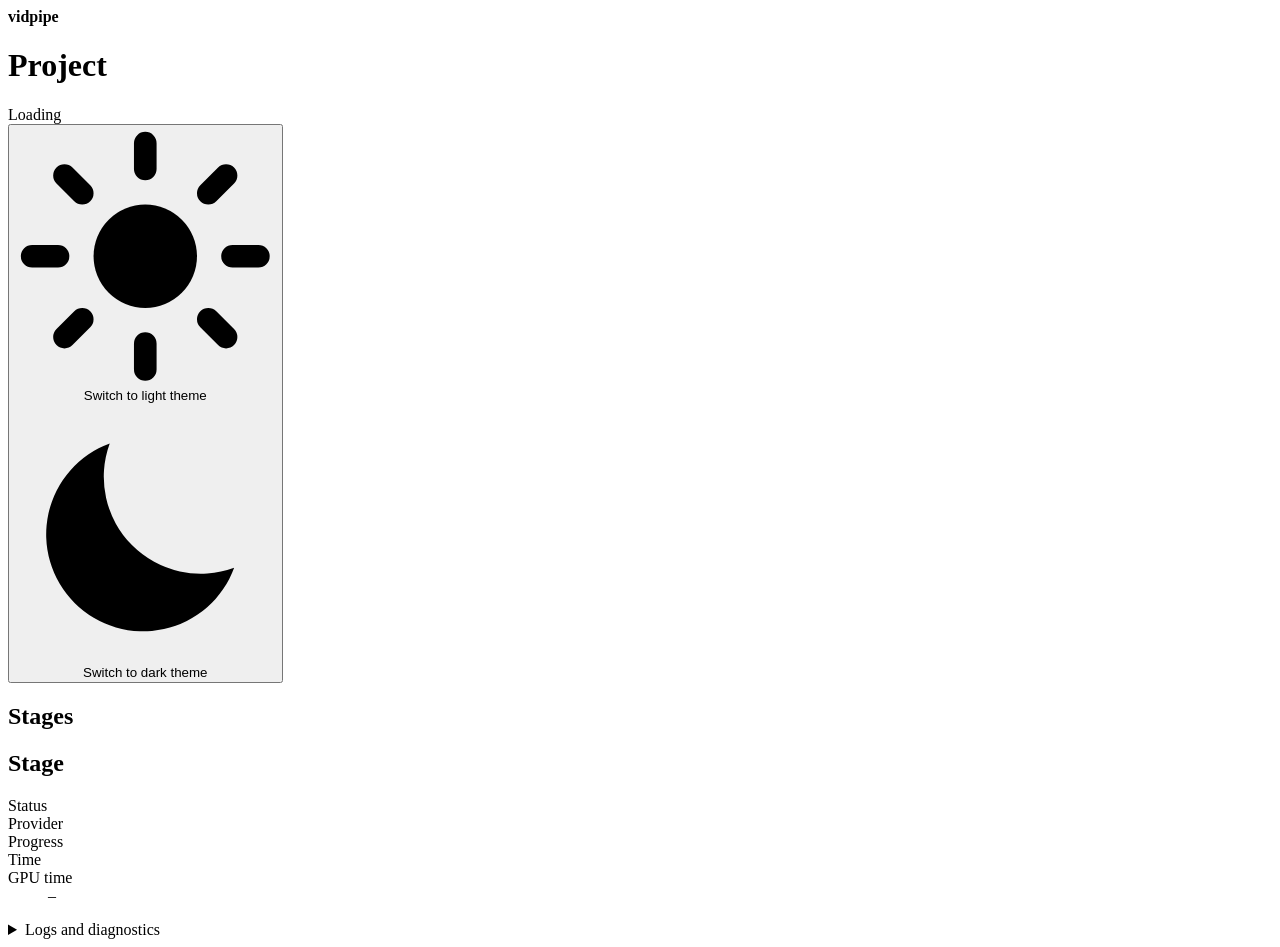
==== src/vidpipe/ui/static/index.html @ 96253e62 "Merge the stage-detail integration into run controls" ====
<!doctype html>
<html lang="en">
  <head>
    <meta charset="utf-8" />
    <meta name="viewport" content="width=device-width, initial-scale=1" />
    <meta name="color-scheme" content="light dark" />
    <script>try{const v=localStorage.getItem("vidpipe-color-scheme");if(v==="light"||v==="dark")document.querySelector('meta[name="color-scheme"]').content=v}catch{}</script>
    <link rel="icon" href="data:," />
    <title>Run · vidpipe</title>
    <link rel="preload" href="/static/fonts/MonaSansVF.woff2" as="font" type="font/woff2" crossorigin />
    <link rel="stylesheet" href="/static/tokens.css" />
    <link rel="stylesheet" href="/static/console.css" />
    <link rel="stylesheet" href="/static/run.css" />
    <link rel="stylesheet" href="/static/detail.css" />
    <script type="module" src="/static/theme.js"></script>
    <script type="module" src="/static/run.js"></script>
  </head>
  <body>
    <header class="masthead">
      <div class="wordmark">
        <strong>vidpipe</strong>
        <h1 id="project-name">Project</h1>
      </div>
      <!-- Views: the Run and Config tabs go here (Config view, ticket 09). -->
      <div class="run-summary" id="run-summary">
        <span class="status" data-status="waiting" id="run-status">
          <span class="status-mark" aria-hidden="true"></span><span class="status-text">Loading</span>
        </span>
        <span class="muted" id="run-detail"></span>
        <span class="faint" id="connection" hidden>Reconnecting…</span>
      </div>
      <div class="run-controls" id="run-controls" hidden>
        <form id="start-run">
          <label for="run-until">Run through</label>
          <select id="run-until" class="select" name="until">
            <option value="">All stages</option>
          </select>
          <button class="btn btn-primary" id="start-button" type="submit">Start run</button>
        </form>
        <button class="btn" id="stop-button" type="button" hidden>Stop</button>
        <button class="btn btn-danger" id="stop-now-button" type="button" hidden>Stop now</button>
      </div>
      <button type="button" class="btn btn-quiet theme-toggle" data-theme-toggle>
        <span class="theme-to-light">
          <svg viewBox="0 0 16 16" aria-hidden="true"><circle cx="8" cy="8" r="3.2" fill="currentColor" /><g stroke="currentColor" stroke-width="1.4" stroke-linecap="round"><path d="M8 1v1.6M8 13.4V15M1 8h1.6M13.4 8H15M3 3l1.1 1.1M11.9 11.9 13 13M3 13l1.1-1.1M11.9 4.1 13 3" /></g></svg>
          Switch to light theme
        </span>
        <span class="theme-to-dark">
          <svg viewBox="0 0 16 16" aria-hidden="true"><path d="M13.5 10.2A6 6 0 0 1 5.8 2.5a6 6 0 1 0 7.7 7.7Z" fill="currentColor" /></svg>
          Switch to dark theme
        </span>
      </button>
      <p id="run-action-error" class="run-action-error" aria-live="polite"></p>
    </header>

    <main class="run-view">
      <h2 class="visually-hidden" id="rail-title">Stages</h2>
      <div
        class="rail"
        id="rail"
        role="tablist"
        aria-labelledby="rail-title"
        aria-orientation="vertical"
        focusgroup="tablist nomemory"
      ></div>

      <section class="stage-detail" id="stage-detail" role="tabpanel" tabindex="0">
        <div class="stage-detail-inner">
          <p class="label phase-label" id="detail-phase"></p>
          <h2 id="detail-title">Stage</h2>
          <dl class="facts">
            <div><dt class="label">Status</dt><dd id="detail-status"></dd></div>
            <div><dt class="label">Provider</dt><dd class="numeral" id="detail-provider"></dd></div>
            <div><dt class="label">Progress</dt><dd class="numeral" id="detail-progress"></dd></div>
            <div><dt class="label">Time</dt><dd class="numeral" id="detail-time"></dd></div>
            <div><dt class="label">GPU time</dt><dd class="numeral" id="detail-gpu">–</dd></div>
          </dl>
          <p class="muted" id="detail-note"></p>
          <!-- Gate review (approve, reject) and redo shot go here (ticket 08). -->
          <div class="stage-outputs" id="detail-outputs"></div>
          <p class="faint numeral" id="detail-ledger"></p>
          <details class="diagnostics" id="diagnostics">
            <summary>Logs and diagnostics</summary>
            <div class="diagnostics-body">
              <section class="output-section">
                <h3 class="label">Ledger for this stage</h3>
                <div id="diag-ledger"></div>
              </section>
              <section class="output-section">
                <h3 class="label">Run log</h3>
                <p class="faint" id="diag-log-note"></p>
                <pre class="well log" id="diag-log-text" tabindex="0" aria-label="Run log output" hidden></pre>
              </section>
              <section class="output-section">
                <h3 class="label">ComfyUI queue and GPU</h3>
                <div id="diag-comfyui"></div>
              </section>
            </div>
          </details>
        </div>
      </section>
    </main>

    <template id="stage-tab">
      <button type="button" role="tab" class="rail-stage">
        <span class="phase-stripe"></span>
        <span class="stage-name">
          <span class="stage-label"></span>
          <span class="faint numeral stage-provider"></span>
        </span>
        <span class="stage-end">
          <span class="numeral faint stage-time"></span>
          <span class="ring" hidden>
            <progress class="ring-progress" value="0" max="1" aria-hidden="true"></progress>
            <span class="ring-content" aria-hidden="true"></span>
          </span>
          <span class="visually-hidden stage-progress"></span>
          <span class="status"><span class="status-mark" aria-hidden="true"></span><span class="status-text"></span></span>
        </span>
      </button>
    </template>

    <div id="announcer" class="visually-hidden" aria-live="polite" aria-atomic="true"></div>
  </body>
</html>
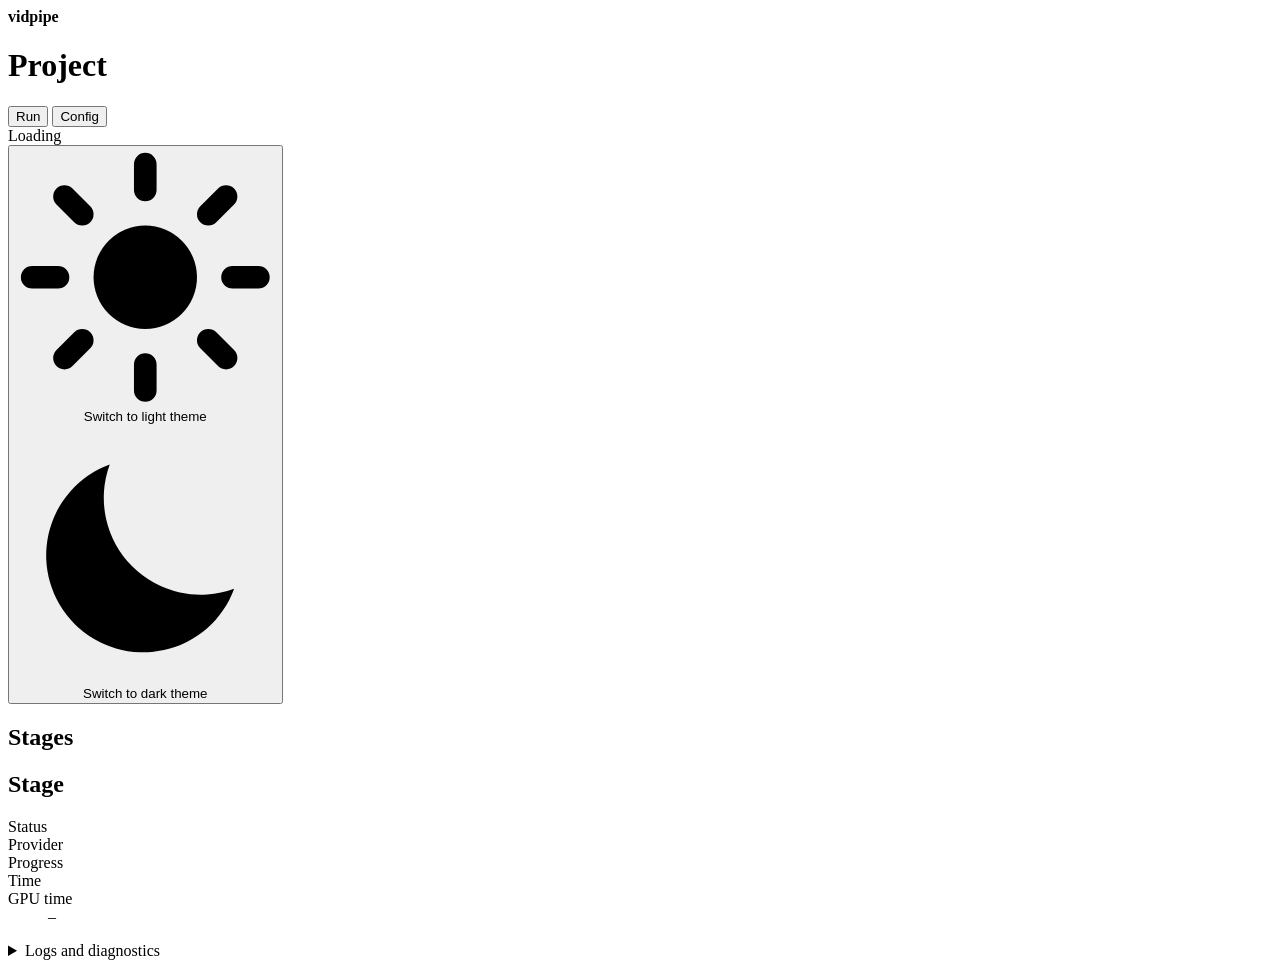
==== commit 4ddc6727: "Merge the Config view integration into run controls" ====
--- a/src/vidpipe/ui/static/index.html
+++ b/src/vidpipe/ui/static/index.html
@@ -12,8 +12,11 @@
     <link rel="stylesheet" href="/static/console.css" />
     <link rel="stylesheet" href="/static/run.css" />
     <link rel="stylesheet" href="/static/detail.css" />
+    <link rel="stylesheet" href="/static/config.css" />
     <script type="module" src="/static/theme.js"></script>
+    <script type="module" src="/static/views.js"></script>
     <script type="module" src="/static/run.js"></script>
+    <script type="module" src="/static/config.js"></script>
   </head>
   <body>
     <header class="masthead">
@@ -21,7 +24,10 @@
         <strong>vidpipe</strong>
         <h1 id="project-name">Project</h1>
       </div>
-      <!-- Views: the Run and Config tabs go here (Config view, ticket 09). -->
+      <div class="view-tabs" id="view-tabs" role="tablist" aria-label="Views" focusgroup="tablist nomemory">
+        <button type="button" class="btn btn-quiet" role="tab" id="tab-run" data-view="run" aria-controls="view-run" aria-selected="true" focusgroupstart>Run</button>
+        <button type="button" class="btn btn-quiet" role="tab" id="tab-config" data-view="config" aria-controls="view-config" aria-selected="false">Config</button>
+      </div>
       <div class="run-summary" id="run-summary">
         <span class="status" data-status="waiting" id="run-status">
           <span class="status-mark" aria-hidden="true"></span><span class="status-text">Loading</span>
@@ -53,52 +59,77 @@
       <p id="run-action-error" class="run-action-error" aria-live="polite"></p>
     </header>
 
-    <main class="run-view">
-      <h2 class="visually-hidden" id="rail-title">Stages</h2>
-      <div
-        class="rail"
-        id="rail"
-        role="tablist"
-        aria-labelledby="rail-title"
-        aria-orientation="vertical"
-        focusgroup="tablist nomemory"
-      ></div>
+    <main class="views">
+      <div class="run-view view" id="view-run" role="tabpanel" aria-labelledby="tab-run">
+        <h2 class="visually-hidden" id="rail-title">Stages</h2>
+        <div
+          class="rail"
+          id="rail"
+          role="tablist"
+          aria-labelledby="rail-title"
+          aria-orientation="vertical"
+          focusgroup="tablist nomemory"
+        ></div>
 
-      <section class="stage-detail" id="stage-detail" role="tabpanel" tabindex="0">
-        <div class="stage-detail-inner">
-          <p class="label phase-label" id="detail-phase"></p>
-          <h2 id="detail-title">Stage</h2>
-          <dl class="facts">
-            <div><dt class="label">Status</dt><dd id="detail-status"></dd></div>
-            <div><dt class="label">Provider</dt><dd class="numeral" id="detail-provider"></dd></div>
-            <div><dt class="label">Progress</dt><dd class="numeral" id="detail-progress"></dd></div>
-            <div><dt class="label">Time</dt><dd class="numeral" id="detail-time"></dd></div>
-            <div><dt class="label">GPU time</dt><dd class="numeral" id="detail-gpu">–</dd></div>
-          </dl>
-          <p class="muted" id="detail-note"></p>
-          <!-- Gate review (approve, reject) and redo shot go here (ticket 08). -->
-          <div class="stage-outputs" id="detail-outputs"></div>
-          <p class="faint numeral" id="detail-ledger"></p>
-          <details class="diagnostics" id="diagnostics">
-            <summary>Logs and diagnostics</summary>
-            <div class="diagnostics-body">
-              <section class="output-section">
-                <h3 class="label">Ledger for this stage</h3>
-                <div id="diag-ledger"></div>
-              </section>
-              <section class="output-section">
-                <h3 class="label">Run log</h3>
-                <p class="faint" id="diag-log-note"></p>
-                <pre class="well log" id="diag-log-text" tabindex="0" aria-label="Run log output" hidden></pre>
-              </section>
-              <section class="output-section">
-                <h3 class="label">ComfyUI queue and GPU</h3>
-                <div id="diag-comfyui"></div>
-              </section>
-            </div>
+        <section class="stage-detail" id="stage-detail" role="tabpanel" tabindex="0">
+          <div class="stage-detail-inner">
+            <p class="label phase-label" id="detail-phase"></p>
+            <h2 id="detail-title">Stage</h2>
+            <dl class="facts">
+              <div><dt class="label">Status</dt><dd id="detail-status"></dd></div>
+              <div><dt class="label">Provider</dt><dd class="numeral" id="detail-provider"></dd></div>
+              <div><dt class="label">Progress</dt><dd class="numeral" id="detail-progress"></dd></div>
+              <div><dt class="label">Time</dt><dd class="numeral" id="detail-time"></dd></div>
+              <div><dt class="label">GPU time</dt><dd class="numeral" id="detail-gpu">–</dd></div>
+            </dl>
+            <p class="muted" id="detail-note"></p>
+            <!-- Gate review (approve, reject) and redo shot go here (ticket 08). -->
+            <div class="stage-outputs" id="detail-outputs"></div>
+            <p class="faint numeral" id="detail-ledger"></p>
+            <details class="diagnostics" id="diagnostics">
+              <summary>Logs and diagnostics</summary>
+              <div class="diagnostics-body">
+                <section class="output-section">
+                  <h3 class="label">Ledger for this stage</h3>
+                  <div id="diag-ledger"></div>
+                </section>
+                <section class="output-section">
+                  <h3 class="label">Run log</h3>
+                  <p class="faint" id="diag-log-note"></p>
+                  <pre class="well log" id="diag-log-text" tabindex="0" aria-label="Run log output" hidden></pre>
+                </section>
+                <section class="output-section">
+                  <h3 class="label">ComfyUI queue and GPU</h3>
+                  <div id="diag-comfyui"></div>
+                </section>
+              </div>
+            </details>
+          </div>
+        </section>
+      </div>
+
+      <div class="config-view view" id="view-config" role="tabpanel" aria-labelledby="tab-config" hidden>
+        <div class="config-head">
+          <h2 id="config-title">Project config</h2>
+          <p class="muted">Edit settings to preview the resulting YAML. Changes stay in this tab.</p>
+          <a class="preview-jump" href="#config-check">Jump to validation and YAML</a>
+        </div>
+        <form class="config-form" id="config-form" aria-labelledby="config-title">
+          <p class="muted" id="config-loading">Loading the project config…</p>
+        </form>
+        <aside class="config-side" aria-labelledby="yaml-title">
+          <div class="config-check panel" id="config-check" tabindex="-1">
+            <p class="status" data-status="waiting" id="config-status">
+              <span class="status-mark" aria-hidden="true"></span><span class="status-text">Checking</span>
+            </p>
+            <ul class="config-problems" id="config-problems" aria-label="Problems"></ul>
+          </div>
+          <details class="panel yaml-view" open>
+            <summary id="yaml-title">YAML preview</summary>
+            <pre class="well numeral" id="config-yaml" tabindex="0" aria-labelledby="yaml-title"></pre>
           </details>
-        </div>
-      </section>
+        </aside>
+      </div>
     </main>
 
     <template id="stage-tab">
@@ -121,5 +152,6 @@
     </template>
 
     <div id="announcer" class="visually-hidden" aria-live="polite" aria-atomic="true"></div>
+    <div id="config-announcer" class="visually-hidden" role="status" aria-atomic="true"></div>
   </body>
 </html>
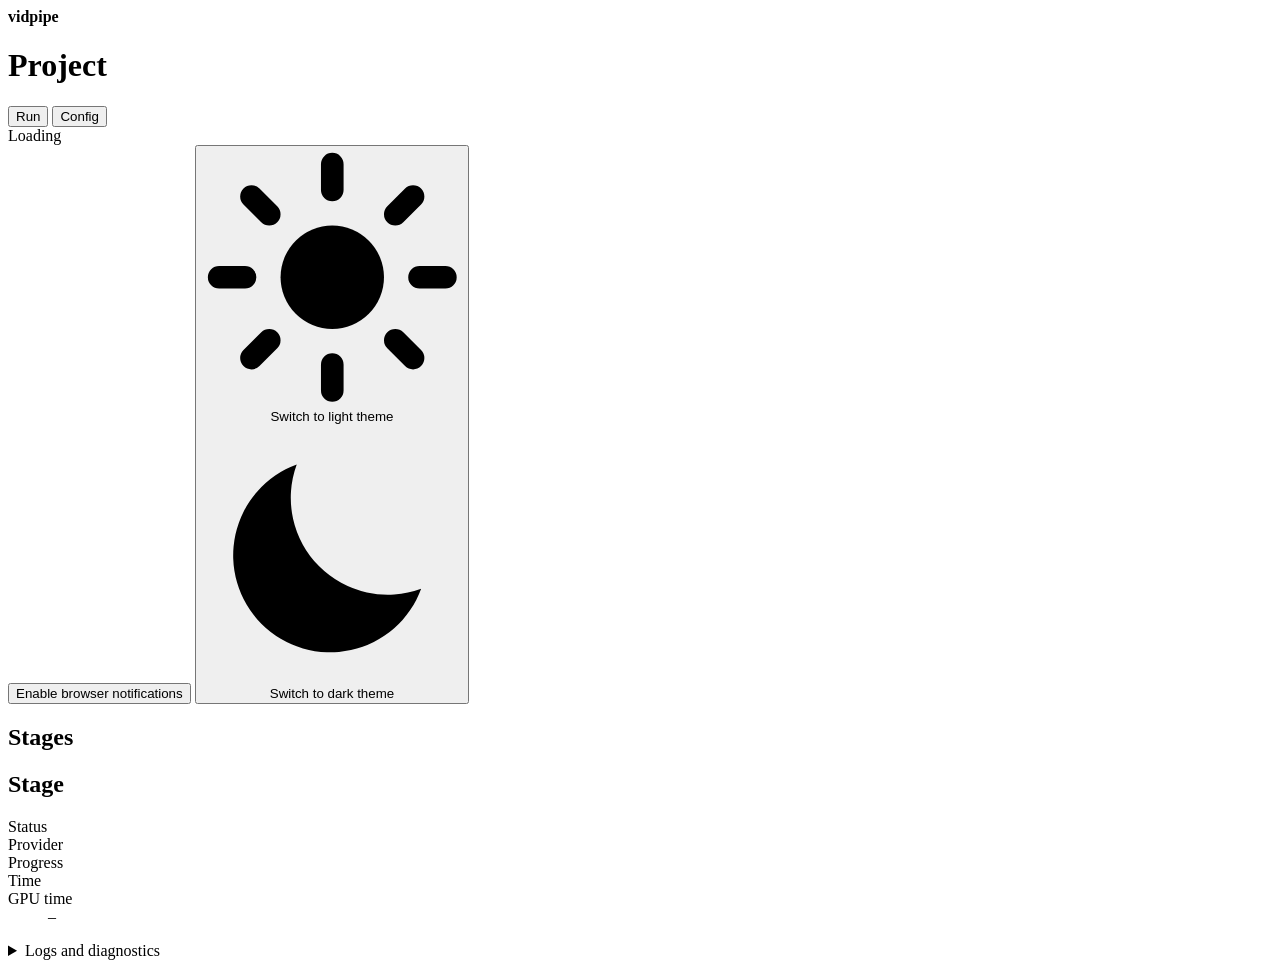
==== commit d7627297: "Add opt-in browser notifications for run outcomes" ====
--- a/src/vidpipe/ui/static/index.html
+++ b/src/vidpipe/ui/static/index.html
@@ -46,6 +46,9 @@
         <button class="btn" id="stop-button" type="button" hidden>Stop</button>
         <button class="btn btn-danger" id="stop-now-button" type="button" hidden>Stop now</button>
       </div>
+      <button type="button" class="btn btn-quiet" id="run-notifications" aria-disabled="true" aria-live="polite">
+        Enable browser notifications
+      </button>
       <button type="button" class="btn btn-quiet theme-toggle" data-theme-toggle>
         <span class="theme-to-light">
           <svg viewBox="0 0 16 16" aria-hidden="true"><circle cx="8" cy="8" r="3.2" fill="currentColor" /><g stroke="currentColor" stroke-width="1.4" stroke-linecap="round"><path d="M8 1v1.6M8 13.4V15M1 8h1.6M13.4 8H15M3 3l1.1 1.1M11.9 11.9 13 13M3 13l1.1-1.1M11.9 4.1 13 3" /></g></svg>
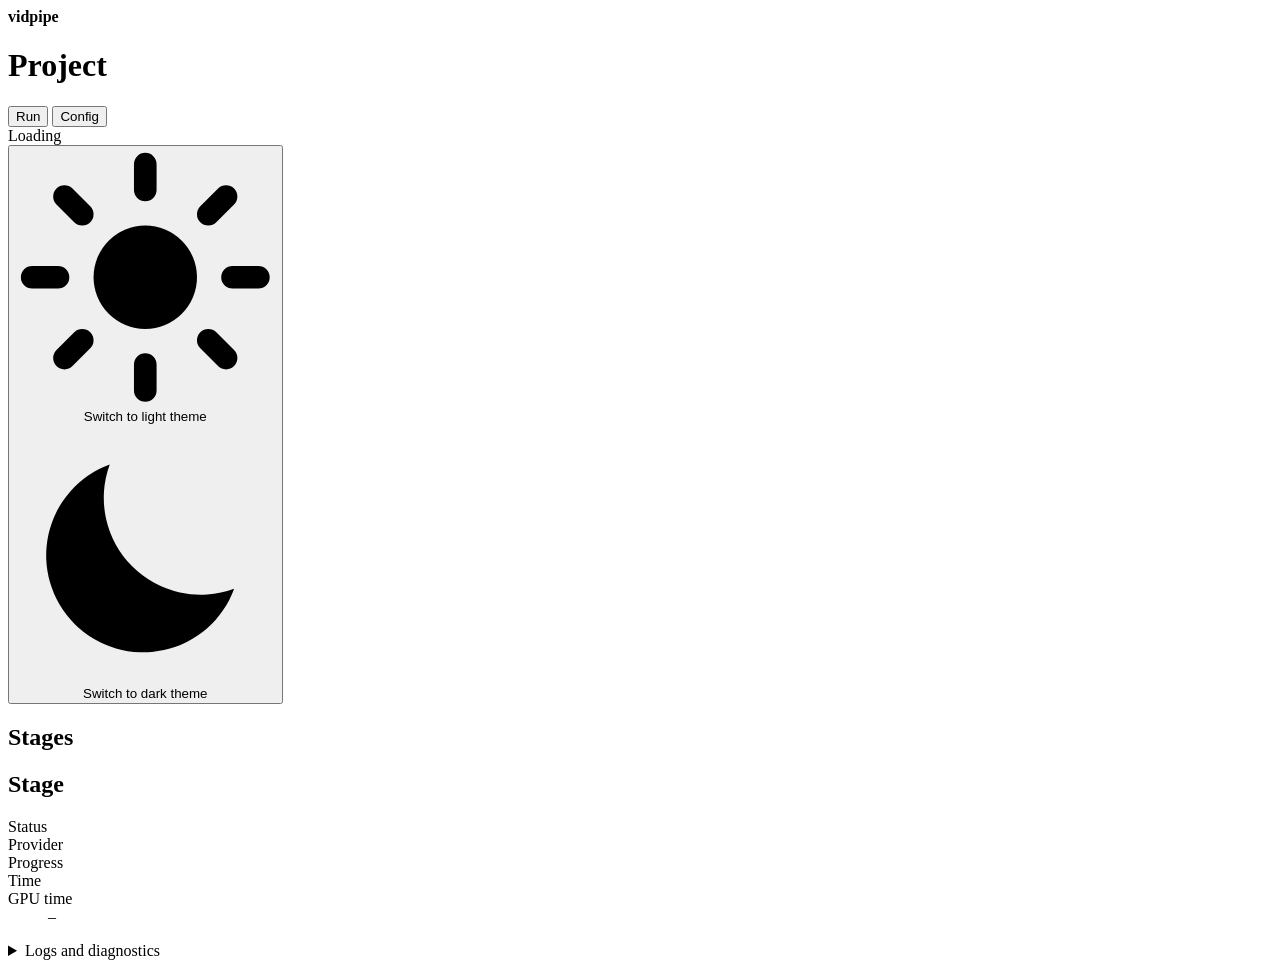
==== commit 235cfc54: "Implement Vidpipe UI gate review and shot redo" ====
--- a/src/vidpipe/ui/static/index.html
+++ b/src/vidpipe/ui/static/index.html
@@ -46,9 +46,6 @@
         <button class="btn" id="stop-button" type="button" hidden>Stop</button>
         <button class="btn btn-danger" id="stop-now-button" type="button" hidden>Stop now</button>
       </div>
-      <button type="button" class="btn btn-quiet" id="run-notifications" aria-disabled="true" aria-live="polite">
-        Enable browser notifications
-      </button>
       <button type="button" class="btn btn-quiet theme-toggle" data-theme-toggle>
         <span class="theme-to-light">
           <svg viewBox="0 0 16 16" aria-hidden="true"><circle cx="8" cy="8" r="3.2" fill="currentColor" /><g stroke="currentColor" stroke-width="1.4" stroke-linecap="round"><path d="M8 1v1.6M8 13.4V15M1 8h1.6M13.4 8H15M3 3l1.1 1.1M11.9 11.9 13 13M3 13l1.1-1.1M11.9 4.1 13 3" /></g></svg>
@@ -86,7 +83,17 @@
               <div><dt class="label">GPU time</dt><dd class="numeral" id="detail-gpu">–</dd></div>
             </dl>
             <p class="muted" id="detail-note"></p>
-            <!-- Gate review (approve, reject) and redo shot go here (ticket 08). -->
+            <button class="btn" id="review-gate" type="button" hidden>Review paused gate</button>
+            <section class="panel gate-review" id="gate-review" aria-labelledby="gate-title" hidden>
+              <h3 class="label" id="gate-title">Gate review</h3>
+              <p>Review this stage’s outputs before continuing.</p>
+              <div class="gate-actions">
+                <button class="btn btn-primary" id="gate-approve" type="button">Approve</button>
+                <button class="btn" id="gate-reject" type="button">Reject</button>
+              </div>
+              <p id="gate-result" role="status"></p>
+              <ul id="gate-next-steps" hidden></ul>
+            </section>
             <div class="stage-outputs" id="detail-outputs"></div>
             <p class="faint numeral" id="detail-ledger"></p>
             <details class="diagnostics" id="diagnostics">
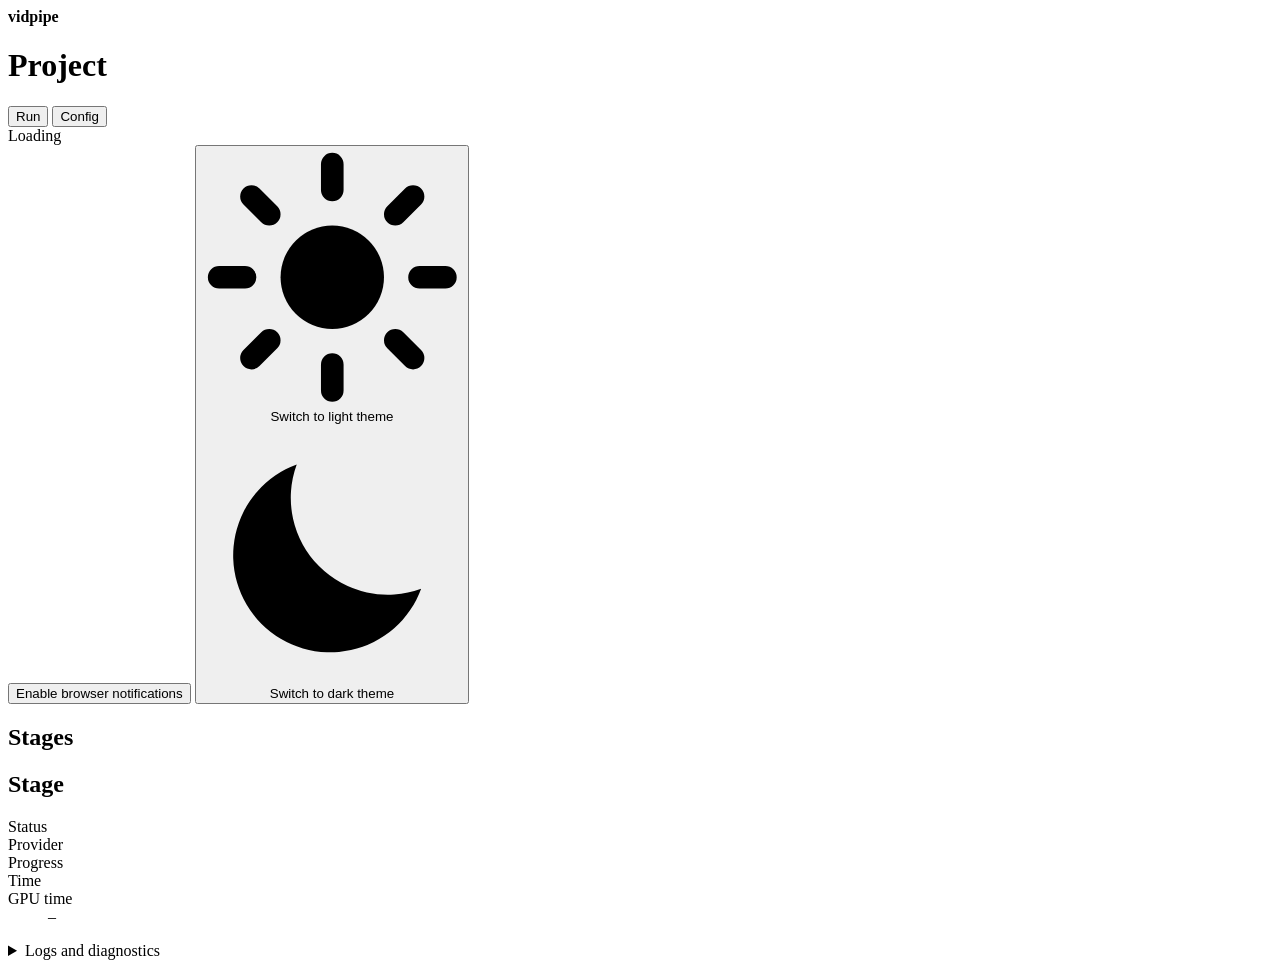
==== commit 690cd35f: "Merge branch 'feat/vidpipe-ui' into t3/vidpipe-gate-redo # Conflicts: #	src/vidpipe/ui/static/run.js" ====
--- a/src/vidpipe/ui/static/index.html
+++ b/src/vidpipe/ui/static/index.html
@@ -46,6 +46,9 @@
         <button class="btn" id="stop-button" type="button" hidden>Stop</button>
         <button class="btn btn-danger" id="stop-now-button" type="button" hidden>Stop now</button>
       </div>
+      <button type="button" class="btn btn-quiet" id="run-notifications" aria-disabled="true" aria-live="polite">
+        Enable browser notifications
+      </button>
       <button type="button" class="btn btn-quiet theme-toggle" data-theme-toggle>
         <span class="theme-to-light">
           <svg viewBox="0 0 16 16" aria-hidden="true"><circle cx="8" cy="8" r="3.2" fill="currentColor" /><g stroke="currentColor" stroke-width="1.4" stroke-linecap="round"><path d="M8 1v1.6M8 13.4V15M1 8h1.6M13.4 8H15M3 3l1.1 1.1M11.9 11.9 13 13M3 13l1.1-1.1M11.9 4.1 13 3" /></g></svg>
